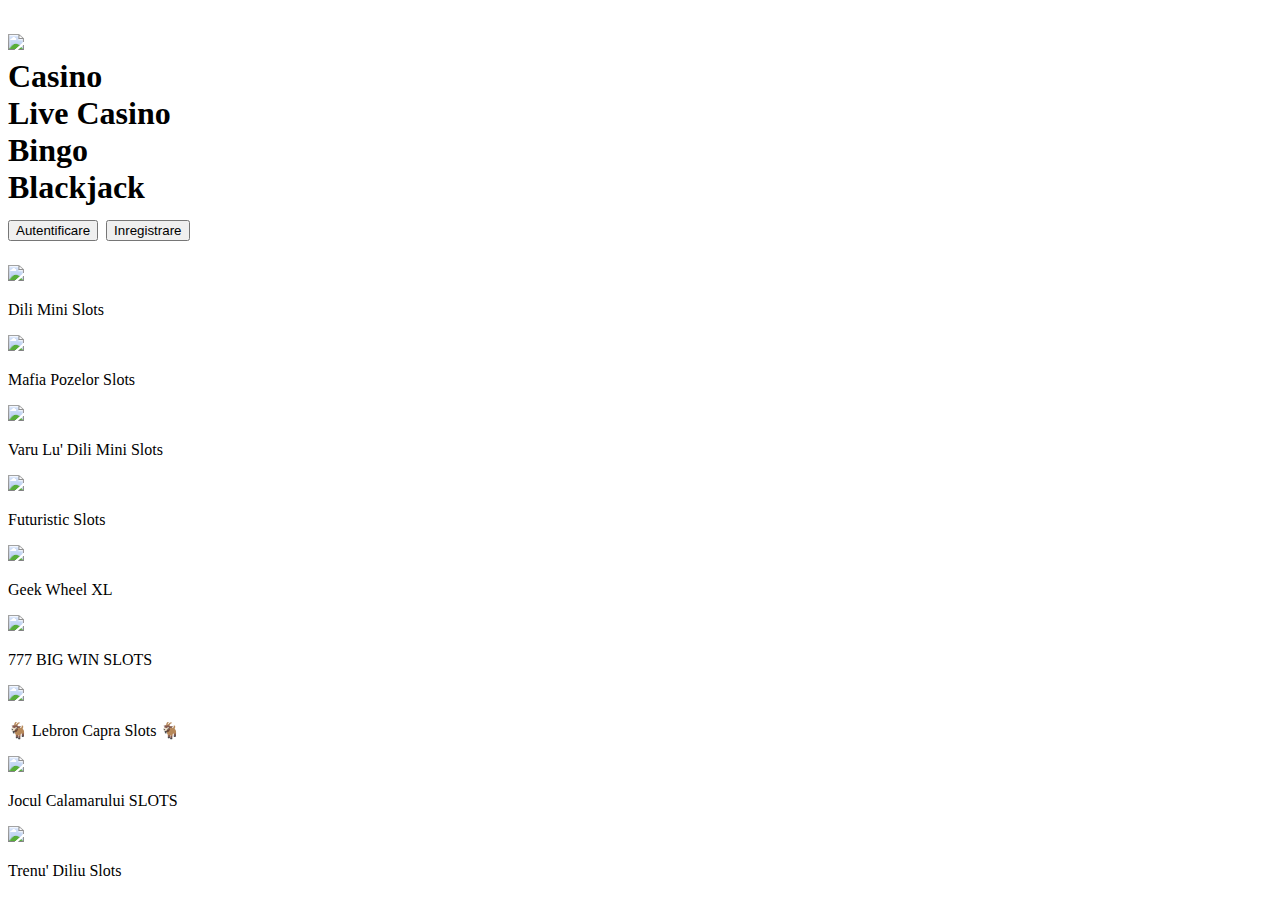
==== docs/index.html @ 2e03c422 "Update index.html" ====
<!DOCTYPE html>
<html>
    <head>
        <meta name="viewport" content="width=device-width, initial-scale=1.0">
        <link rel="shortcut icon" href="static/images/LogoFav.png"/>
        <link rel="preconnect" href="https://fonts.googleapis.com">
        <link rel="preconnect" href="https://fonts.gstatic.com" crossorigin>
        <link href="https://fonts.googleapis.com/css2?family=Bona+Nova+SC:ital,wght@0,400;0,700;1,400&display=swap" rel="stylesheet">
        <link rel="stylesheet" href="static/css/MainPage.css">
        <title>
            Vlam Casino
        </title>
    </head>

    <body>
        <div class="Main">
        <h1>
            <div class="header">
                <img src="static/images/VlamCasinoLogo.png" class="logo">
                <div class="mid"> 
                    <a><div class="text textsus">Casino</div></a>
                    <div class="text textsus">Live Casino</div>
                    <div class="text textsus">Bingo</div>
                    <div class="text textsus">Blackjack</div>
                </div>
                <div class="right">
                    <button class="autentificare"><h class="autentificaretxt">Autentificare</h></button>
                    <button class="inregistrare">Inregistrare</button>
                </div>
            </div>
        </h1>
        <div class="jocuri">
            <div class="coloanajocuri">
                <div class="joc">
                    <a href="vladmrt.github.io/DiliMiniSlots"><img src="static/images/Dili Mini Slots Thumb.jpg" class="imaginejoc"></a>
                    <p class="text">Dili Mini Slots</p>
                </div>
                <div class="joc">
                    <img src="static/images/Mafia Pozelor Slots Thumb.webp" class="imaginejoc">
                    <p class="text">Mafia Pozelor Slots</p>
                </div>
                <div class="joc">
                    <img src="static/images/Varu Lu' Dili Mini Slots Thumb.jpg" class="imaginejoc">
                    <p class="text">Varu Lu' Dili Mini Slots</p>
                </div>
            </div>
            <div class="coloanajocuri">
                <div class="joc">
                    <img src="static/images/Futuristic Slots Thumb.webp" class="imaginejoc">
                    <p class="text">Futuristic Slots</p>
                </div>
                <div class="joc">
                    <a href="https://vladmrt.github.io/GeekWheel"><img src="static/images/Geek Wheel XL.png" class="imaginejoc"></a>
                    <p class="text">Geek Wheel XL</p>
                </div>
                <div class="joc">
                    <img src="static/images/777 BIG WIN SLOTS Thumb.jpg" class="imaginejoc">
                    <p class="text">777 BIG WIN SLOTS</p>
                </div>
            </div>
            <div class="coloanajocuri">
                <div class="joc">
                    <img src="static/images/Lebron Capra Slots Thumb.avif" class="imaginejoc">
                    <p class="text">🐐 Lebron Capra Slots 🐐</p>
                </div>
                <div class="joc">
                    <a href="https://vladmrt.github.io/JoculCalamarului"><img src="static/images/Jocul Calamarului SLOTS Thumb.jpg" class="imaginejoc"></a>
                    <p class="text">Jocul Calamarului SLOTS</p>
                </div>
                <div class="joc">
                    <img src="static/images/Trenu' Diliu Slots Thumb.jpg" class="imaginejoc">
                    <p class="text">Trenu' Diliu Slots</p>
                </div>
            </div>
        </div>
    </body>
</html>
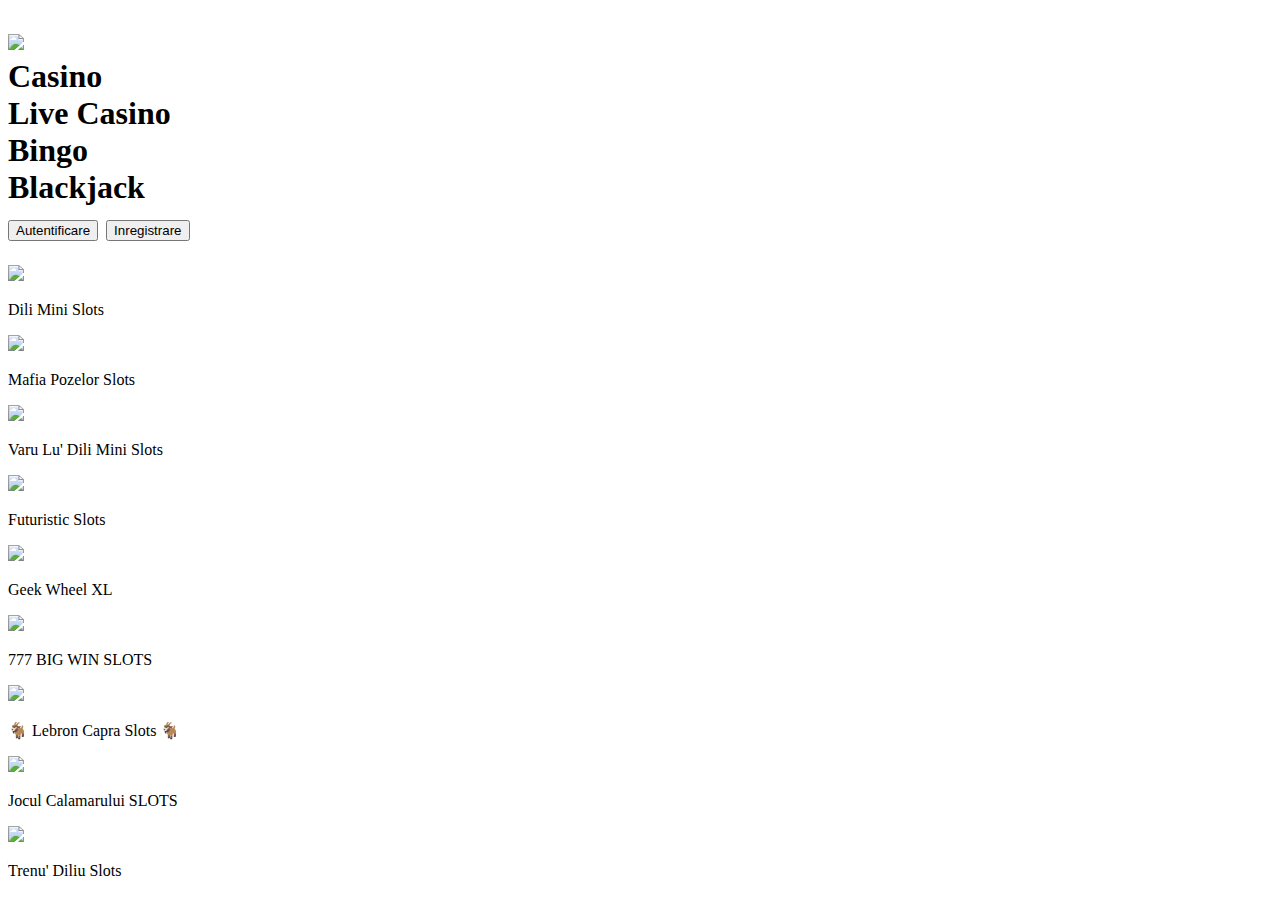
==== commit 7f7b325c: "Update index.html" ====
--- a/docs/index.html
+++ b/docs/index.html
@@ -32,7 +32,7 @@
         <div class="jocuri">
             <div class="coloanajocuri">
                 <div class="joc">
-                    <a href="vladmrt.github.io/DiliMiniSlots"><img src="static/images/Dili Mini Slots Thumb.jpg" class="imaginejoc"></a>
+                    <a href="docs/DiliMiniSlots"><img src="static/images/Dili Mini Slots Thumb.jpg" class="imaginejoc"></a>
                     <p class="text">Dili Mini Slots</p>
                 </div>
                 <div class="joc">
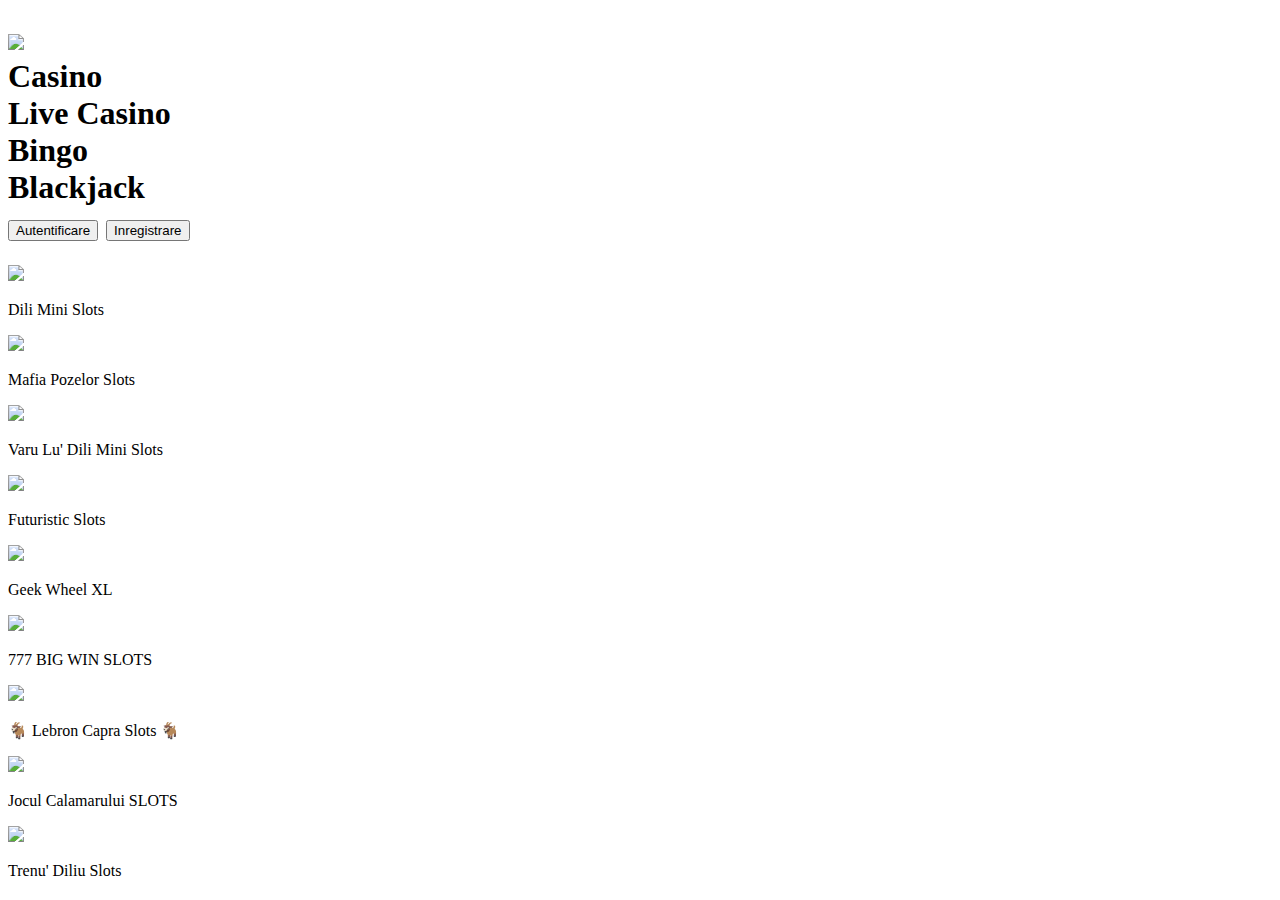
==== commit 958bae87: "Update index.html" ====
--- a/docs/index.html
+++ b/docs/index.html
@@ -32,7 +32,7 @@
         <div class="jocuri">
             <div class="coloanajocuri">
                 <div class="joc">
-                    <a href="docs/DiliMiniSlots"><img src="static/images/Dili Mini Slots Thumb.jpg" class="imaginejoc"></a>
+                    <a href="https://vladmrt.github.io/DiliMiniSlots"><img src="static/images/Dili Mini Slots Thumb.jpg" class="imaginejoc"></a>
                     <p class="text">Dili Mini Slots</p>
                 </div>
                 <div class="joc">
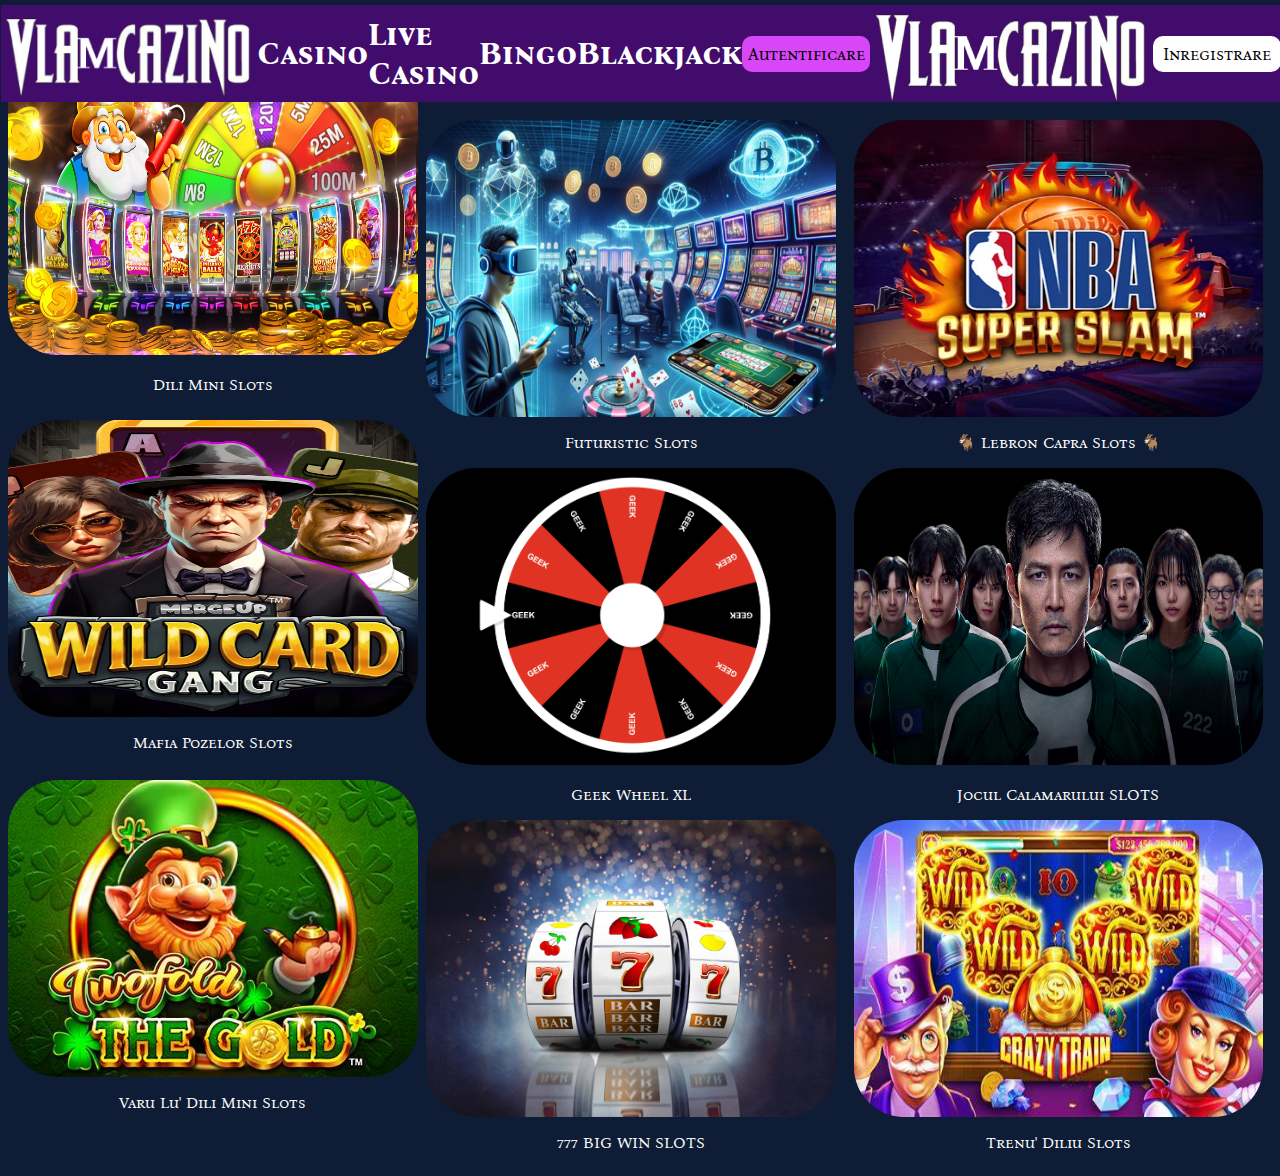
==== commit 7ece1d8e: "Update index.html" ====
--- a/docs/index.html
+++ b/docs/index.html
@@ -25,12 +25,13 @@
                 </div>
                 <div class="right">
                     <button class="autentificare"><h class="autentificaretxt">Autentificare</h></button>
+                    <img src="static/images/VlamCasinoLogo.png" class="logo1">
                     <button class="inregistrare">Inregistrare</button>
                 </div>
             </div>
         </h1>
         <div class="jocuri">
-            <div class="coloanajocuri">
+            <div class="coloanajocuri1">
                 <div class="joc">
                     <a href="https://vladmrt.github.io/DiliMiniSlots"><img src="static/images/Dili Mini Slots Thumb.jpg" class="imaginejoc"></a>
                     <p class="text">Dili Mini Slots</p>
--- a/docs/static/css/MainPage.css
+++ b/docs/static/css/MainPage.css
@@ -0,0 +1,154 @@
+a:link{
+    color:rgba(255, 255, 255, 0);
+  }
+  a:visited{
+    color:rgba(0, 0, 0, 0);
+  }
+  a:hover{
+    color:rgba(0, 0, 0, 0);
+  }
+  a:focus{
+    color:rgba(255, 255, 255, 0);
+  }
+  a:active{
+    color:rgba(255, 255, 255, 0);
+  }
+nova-sc-regular {
+    font-family: "Bona Nova SC", serif;
+    font-weight: 400;
+    font-style: normal;
+  }
+  
+  .bona-nova-sc-bold {
+    font-family: "Bona Nova SC", serif;
+    font-weight: 700;
+    font-style: normal;
+  }
+  
+  .bona-nova-sc-regular-italic {
+    font-family: "Bona Nova SC", serif;
+    font-weight: 400;
+    font-style: italic;
+  }
+body{
+    background-color: rgb(14, 29, 53);
+}
+.text{
+    color:white;
+    font-family: "Bona Nova SC", serif;
+}
+.textsus{
+    font-size:2.5vw;
+    animation-duration: 1s;
+}
+.textsus:hover{
+    cursor: pointer;
+    color: rgba(255, 255, 255, 0.847);
+}
+h1{
+    background-color: #410c6c;
+    position: fixed;
+    width:100vw;
+    margin-top: -15px;
+    margin-left: -7px;;
+}
+.header{
+    display: flex;
+    flex:1;
+    align-items: center;
+
+}
+.logo{
+    width:20%;
+    height:20%;
+    animation-duration: 1s;
+}
+.logo:hover{
+    opacity:0.9;
+    cursor: pointer;
+}
+.mid{
+    display:flex;
+    flex:2;
+    flex-direction: row;
+    justify-content: center;
+    justify-content: space-evenly;
+    align-items: center;
+}
+.right{
+    display: flex;
+    flex:1;
+    flex-direction: row;
+    justify-content: center;
+    justify-content: space-evenly;
+    align-items: center;
+}
+.autentificare{
+    font-family: "Bona Nova SC", serif;
+    height:4vh;
+    width:10vw;
+    border-radius: 10px;
+    background-color: rgb(215, 71, 247);
+    border: 0px;
+    font-size: 1.3vw;
+    animation-duration: 0.6s;
+}
+
+.autentificare:hover{
+    cursor: pointer;
+    opacity:0.9;
+}
+.inregistrare{
+    font-family: "Bona Nova SC", serif;
+    font-size: 1.3vw;
+    height:4vh;
+    width:10vw;
+    border-radius: 10px;
+    background-color: white;
+    border: 0px;
+    animation-duration: 0.6s;
+    
+}
+.inregistrare:hover{
+    cursor: pointer;
+    opacity:0.9;
+}
+.jocuri{
+    margin-top: 20px;
+    display: flex;
+    flex-direction: row;
+    justify-content: center;
+    justify-content: space-evenly;
+    align-items: center;
+}
+.joc{
+
+    display:flex;
+    flex:1;
+    flex-direction: column;
+    align-items: center;
+    justify-content: center;
+    width:32vw;
+    height:40vh;
+    border-radius: 200px;
+}
+.imaginejoc{
+    width:32vw;
+    height:33vh;
+    border-radius: 50px;
+}
+
+
+.coloanajocuri{
+    margin-top: 100px;
+    display: flex;
+    flex:1;
+    flex-direction: column;
+    justify-content: center;
+    justify-content: space-evenly;
+    align-items: center;
+}
+.imaginejoc:hover{
+    cursor: pointer;
+    opacity:0.8;
+}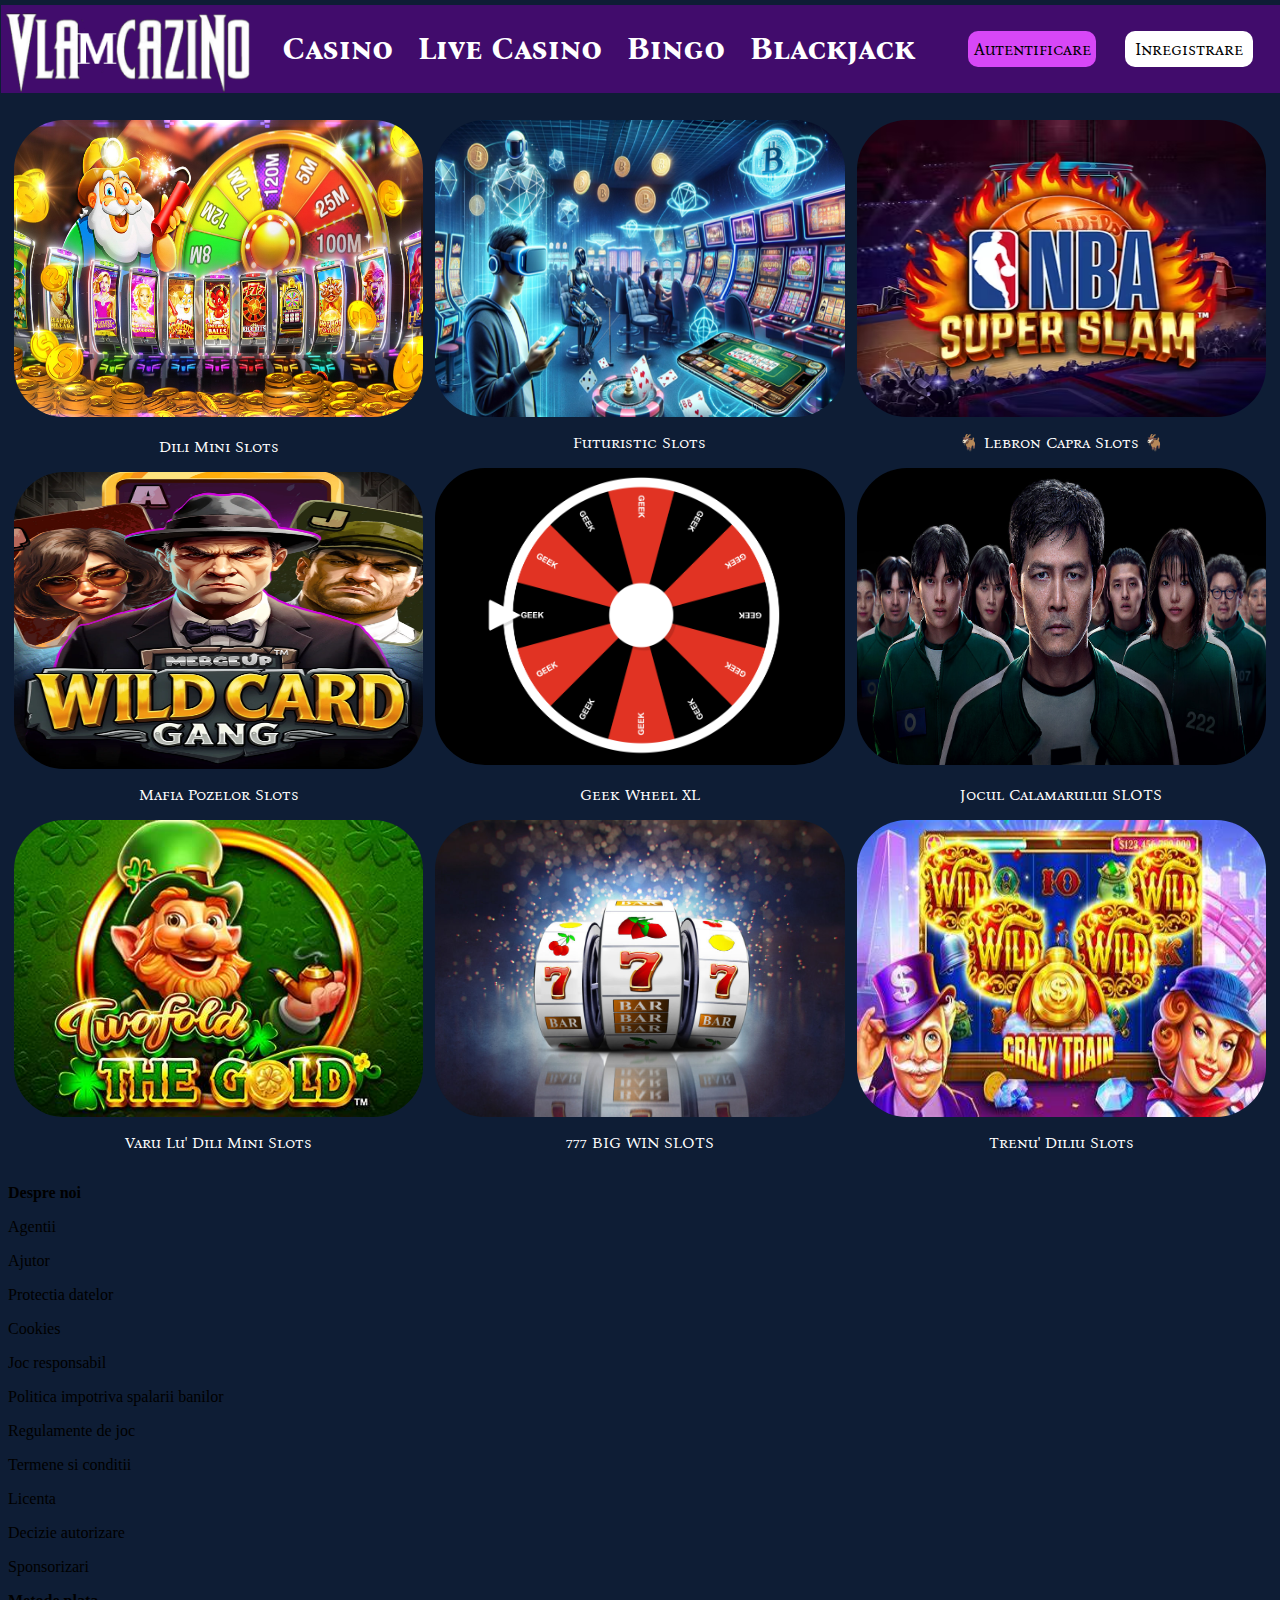
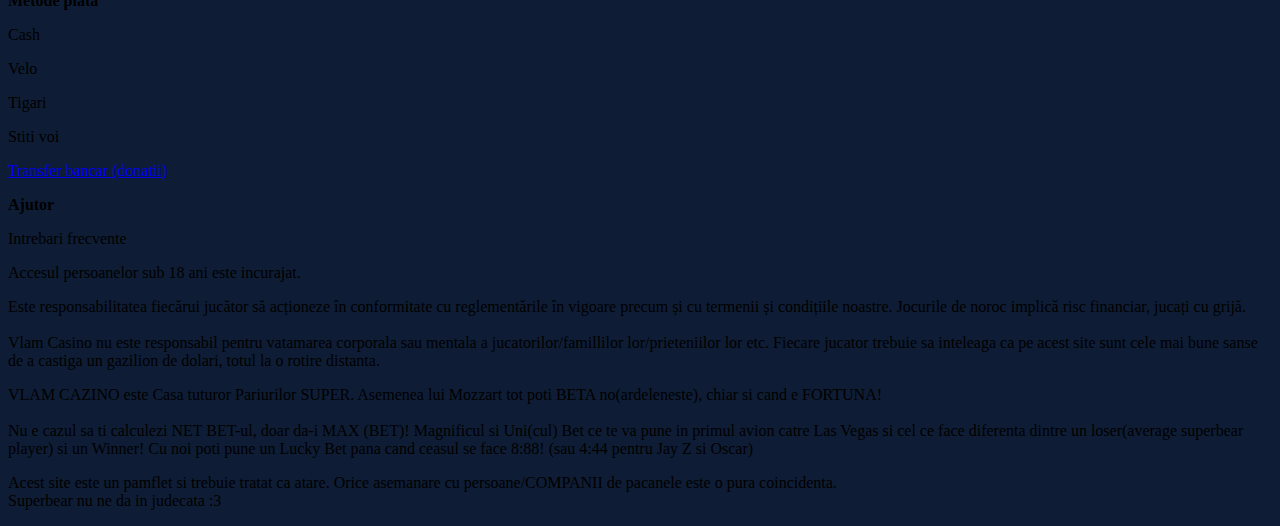
==== commit 13bb01b6: "Update index.html" ====
--- a/docs/index.html
+++ b/docs/index.html
@@ -7,6 +7,9 @@
         <link rel="preconnect" href="https://fonts.gstatic.com" crossorigin>
         <link href="https://fonts.googleapis.com/css2?family=Bona+Nova+SC:ital,wght@0,400;0,700;1,400&display=swap" rel="stylesheet">
         <link rel="stylesheet" href="static/css/MainPage.css">
+        <link rel="preconnect" href="https://fonts.googleapis.com">
+<link rel="preconnect" href="https://fonts.gstatic.com" crossorigin>
+<link href="https://fonts.googleapis.com/css2?family=Oswald:wght@200..700&family=Public+Sans:ital,wght@0,100..900;1,100..900&display=swap" rel="stylesheet">
         <title>
             Vlam Casino
         </title>
@@ -74,5 +77,63 @@
                 </div>
             </div>
         </div>
+    <footer>
+        <div class="DivMareFooter">
+            <div class="DivParteaDeschisa">
+                <div class="DivSectiuneaDespre">
+                    <p class="TextDespre1"><b>Despre noi</b></p>
+                    <p class="TextDespre">Agentii</p>
+                    <p class="TextDespre">Ajutor</p>
+                    <p class="TextDespre">Protectia datelor</p>
+                    <p class="TextDespre">Cookies</p>
+                    <p class="TextDespre">Joc responsabil</p>
+                    <p class="TextDespre">Politica impotriva spalarii banilor</p>
+                    <p class="TextDespre">Regulamente de joc</p>
+                    <p class="TextDespre">Termene si conditii</p>
+                    <p class="TextDespre">Licenta</p>
+                    <p class="TextDespre">Decizie autorizare</p>
+                    <p class="TextDespre2">Sponsorizari</p>
+                </div>
+                <div class="DivSectiuneMetodePlata">
+                    <p class="TextMetodePlata1"><b>Metode plata</b></p>
+                    <p class="TextMetodePlata">Cash</p>
+                    <p class="TextMetodePlata">Velo</p>
+                    <p class="TextMetodePlata">Tigari</p>
+                    <p class="TextMetodePlata">Stiti voi</p>
+                    <a href="https://vladmrt.github.io/TransferBancar.html"><p class="TextMetodePlata">Transfer bancar (donatii)</p></a>
+                </div>
+                <div class="DivSectiuneAjutor">
+                    <p class="TextAjutor1"><b>Ajutor</b></p>
+                    <p class="TextAjutor">Intrebari frecvente</p>
+                </div>
+            </div>
+            <div class="DivParteaInchisa">
+                <p class="Text18Ani">Accesul persoanelor sub 18 ani este incurajat.</p>
+                <p class="Text18Ani">Este responsabilitatea fiecărui jucător să acționeze în conformitate cu reglementările în vigoare precum și cu termenii și condițiile noastre. 
+                    Jocurile de noroc implică risc financiar, jucați cu grijă.
+                    <br>
+                    <br>
+                    Vlam Casino nu este responsabil pentru vatamarea corporala sau mentala a jucatorilor/famillilor lor/prieteniilor lor etc. Fiecare jucator trebuie sa inteleaga ca pe acest site sunt cele mai bune sanse de a castiga un gazilion de dolari, totul la o rotire distanta.
+                </p>
+            </div>
+        </div>
+        <div class="DivFooterJos">
+            <p class="TextFooterJos1">
+                VLAM CAZINO este Casa tuturor Pariurilor SUPER. 
+                Asemenea lui Mozzart tot poti BETA no(ardeleneste), chiar si cand e FORTUNA! 
+                <br>
+                <br>
+                Nu e cazul sa ti calculezi NET BET-ul, doar da-i MAX (BET)!
+                Magnificul si Uni(cul) Bet ce te va pune in primul avion catre Las Vegas si cel ce face diferenta dintre un loser(average superbear player) si un Winner! Cu noi poti pune un Lucky Bet pana cand ceasul se face 8:88! (sau 4:44 pentru Jay Z si Oscar)
+            </p>
+            <p class="TextFooterJos">
+                Acest site este un pamflet si trebuie tratat ca atare. Orice asemanare cu persoane/COMPANII de pacanele este o pura coincidenta.
+                <br>
+                Superbear nu ne da in judecata :3
+            </p>
+        </div>
+
+        
+    </footer>
     </body>
 </html>
--- a/docs/static/css/MainPage.css
+++ b/docs/static/css/MainPage.css
@@ -1,34 +1,17 @@
-a:link{
+a:link:focus:active{
     color:rgba(255, 255, 255, 0);
   }
-  a:visited{
+  a:visited:hover{
     color:rgba(0, 0, 0, 0);
-  }
-  a:hover{
-    color:rgba(0, 0, 0, 0);
-  }
-  a:focus{
-    color:rgba(255, 255, 255, 0);
-  }
-  a:active{
-    color:rgba(255, 255, 255, 0);
   }
 nova-sc-regular {
     font-family: "Bona Nova SC", serif;
     font-weight: 400;
-    font-style: normal;
   }
   
   .bona-nova-sc-bold {
     font-family: "Bona Nova SC", serif;
     font-weight: 700;
-    font-style: normal;
-  }
-  
-  .bona-nova-sc-regular-italic {
-    font-family: "Bona Nova SC", serif;
-    font-weight: 400;
-    font-style: italic;
   }
 body{
     background-color: rgb(14, 29, 53);
@@ -48,7 +31,7 @@
 h1{
     background-color: #410c6c;
     position: fixed;
-    width:100vw;
+    width:100%;
     margin-top: -15px;
     margin-left: -7px;;
 }
@@ -139,7 +122,7 @@
 }
 
 
-.coloanajocuri{
+.coloanajocuri, .coloanajocuri1{
     margin-top: 100px;
     display: flex;
     flex:1;
@@ -151,4 +134,61 @@
 .imaginejoc:hover{
     cursor: pointer;
     opacity:0.8;
-}+}
+/* Optimizare pt telefon */
+@media (min-width: 1100px){
+    .logo1{
+        display: none;
+    }
+}
+@media (max-width: 768px) {
+    .header {
+        flex-direction: row;
+        text-align: center;
+        height:100px;
+    }
+.right {
+        flex-direction: row;
+    }
+    .autentificare, .inregistrare {
+        display: none;
+    }
+    .jocuri {
+        flex-direction: column;
+    }
+    .joc {
+        width: 90%;
+        height: auto;
+        border-radius: 30px;
+    }
+    .imaginejoc {
+        width: 100%;
+    }
+    .textsus {
+        font-size: 5vw;
+    }
+    .coloanajocuri{
+        margin-top: 0px;
+        display: flex;
+        flex:1;
+        flex-direction: column;
+        justify-content: center;
+        justify-content: space-evenly;
+        align-items: center;
+    }
+    .mid{
+        display: none;
+    }
+    .logo1{
+        width:60%;
+        height:50%;
+        animation-duration: 1s;
+    }
+    .logo1:hover{
+        opacity:0.9;
+        cursor: pointer;
+    }
+    .logo{
+        display: none;
+    }
+}
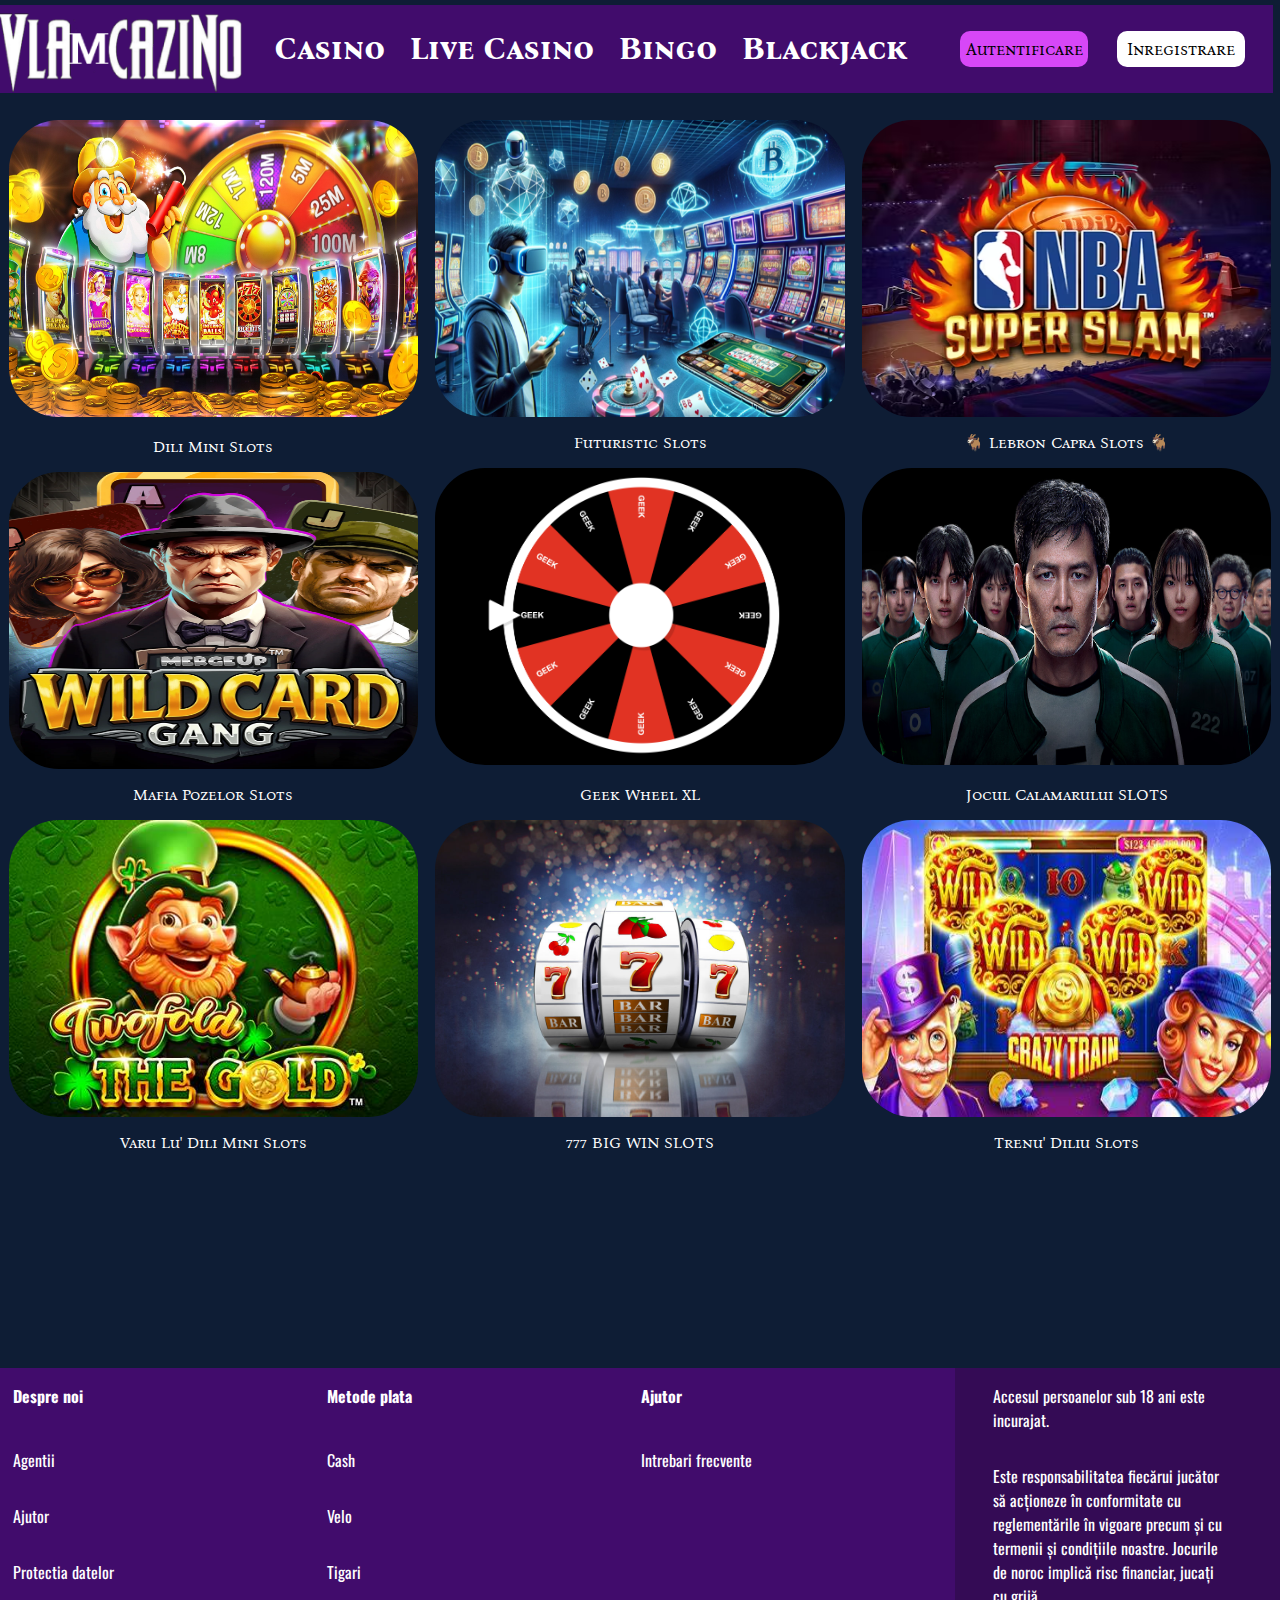
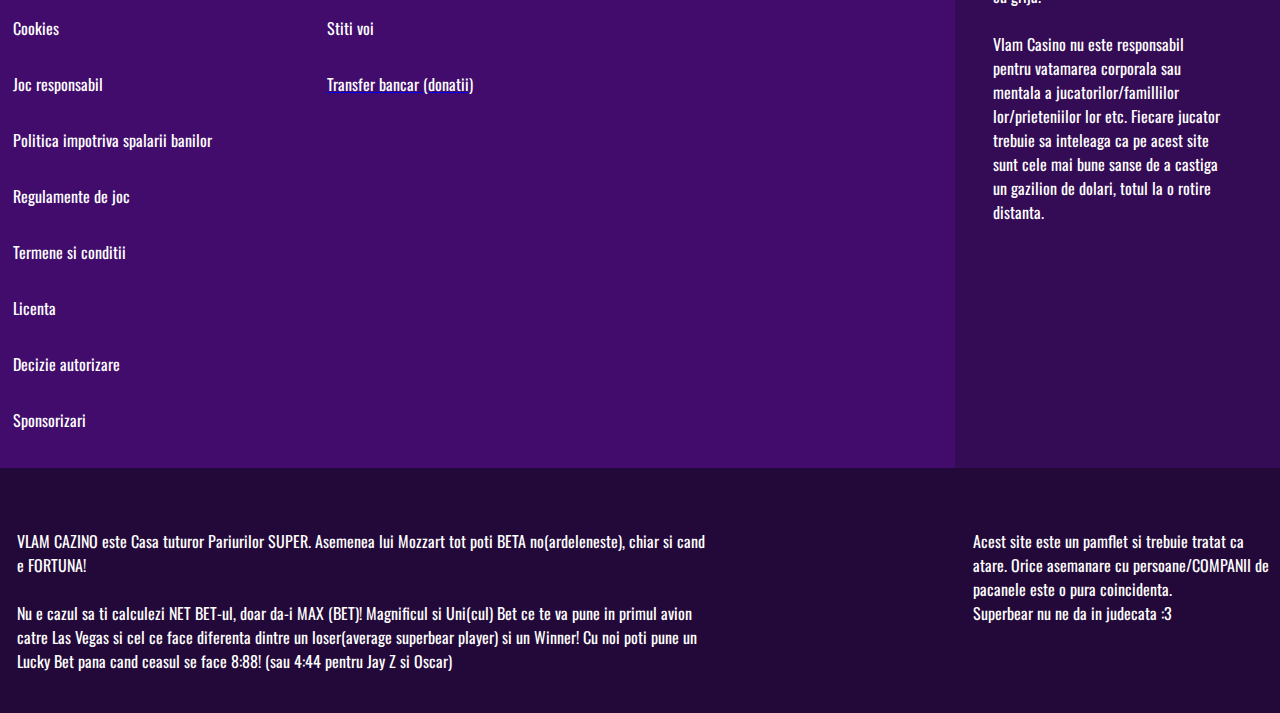
==== commit 7c0db046: "Update index.html" ====
--- a/docs/index.html
+++ b/docs/index.html
@@ -100,7 +100,7 @@
                     <p class="TextMetodePlata">Velo</p>
                     <p class="TextMetodePlata">Tigari</p>
                     <p class="TextMetodePlata">Stiti voi</p>
-                    <a href="https://vladmrt.github.io/TransferBancar.html"><p class="TextMetodePlata">Transfer bancar (donatii)</p></a>
+                    <a href="https://vladmrt.github.io/TransferBancar"><p class="TextMetodePlata">Transfer bancar (donatii)</p></a>
                 </div>
                 <div class="DivSectiuneAjutor">
                     <p class="TextAjutor1"><b>Ajutor</b></p>
--- a/docs/static/css/MainPage.css
+++ b/docs/static/css/MainPage.css
@@ -1,8 +1,5 @@
-a:link:focus:active{
-    color:rgba(255, 255, 255, 0);
-  }
-  a:visited:hover{
-    color:rgba(0, 0, 0, 0);
+a:link:focus:active:visited:hover{
+    text-decoration: none;
   }
 nova-sc-regular {
     font-family: "Bona Nova SC", serif;
@@ -14,7 +11,17 @@
     font-weight: 700;
   }
 body{
+    overflow-x: hidden;
+    padding-left: 0px;
+    padding-right: 0px;
+    padding-top: 0px;
+    padding-bottom: 0px;
     background-color: rgb(14, 29, 53);
+}
+body, html {
+    margin: 0;
+    padding: 0;
+    width: 100%;
 }
 .text{
     color:white;
@@ -135,6 +142,94 @@
     cursor: pointer;
     opacity:0.8;
 }
+footer{
+    text-align: left;
+    align-items: center;
+    background-color: #410c6c;
+    height:900px;
+    width:100%;
+    position:relative;
+    margin-top: 200px;
+    padding-bottom: 0px;
+}
+/* Styling footer */
+.DivMareFooter{
+    display: flex;
+    flex-direction: row;
+    flex:1;
+    justify-items: space-between;
+}
+.DivParteaDeschisa{
+    display: flex;
+    flex-direction: row;
+    flex:1;
+}
+.DivSectiuneaDespre{
+    display: flex;
+    flex-direction: column;
+    flex:1;
+    padding-left: 1vw;
+}
+.DivSectiuneMetodePlata{
+    display: flex;
+    flex-direction: column;
+    flex:1;
+}
+.DivSectiuneAjutor{
+    display: flex;
+    flex-direction: column;
+    flex:1;
+}
+.DivParteaInchisa{
+    display: flex;
+    flex-direction: column;
+    flex:0.3;
+    background-color: #340b55;
+    padding-left: 3vw;
+}
+.DivFooterJos{
+    display: flex;
+    flex-direction: row;
+    flex:1;
+    padding-top: 5vh;
+    background-color: #230939;
+    height:200px;
+    width: 100%;
+    justify-content: space-between;
+}
+/*Text styling footer*/
+.TextDespre, .TextAjutor, .TextMetodePlata, .TextDespre1, .TextAjutor1, .TextMetodePlata1, .TextDespre2, .Text18Ani, .TextFooterJos1, .TextFooterJos{
+    color:white;
+    font-family: 'Courier New', Courier, monospace;
+    size:2vw;
+    font-family: "Oswald", serif;
+    font-optical-sizing: auto;
+}
+.TextDespre1, .TextAjutor1, .TextMetodePlata1{
+    margin-bottom: 2.7vh;
+}
+.TextDespre{
+
+}
+.TextDespre2{
+    margin-bottom: 4vh;
+}
+.TextAjutor{
+
+}
+.TextMetodePlata{
+
+}
+.Text18Ani{
+    width:18vw;
+}
+.TextFooterJos1{
+    width:54vw;
+    padding-left: 1.3vw;
+}
+.TextFooterJos{
+    width: 24vw;
+}
 /* Optimizare pt telefon */
 @media (min-width: 1100px){
     .logo1{
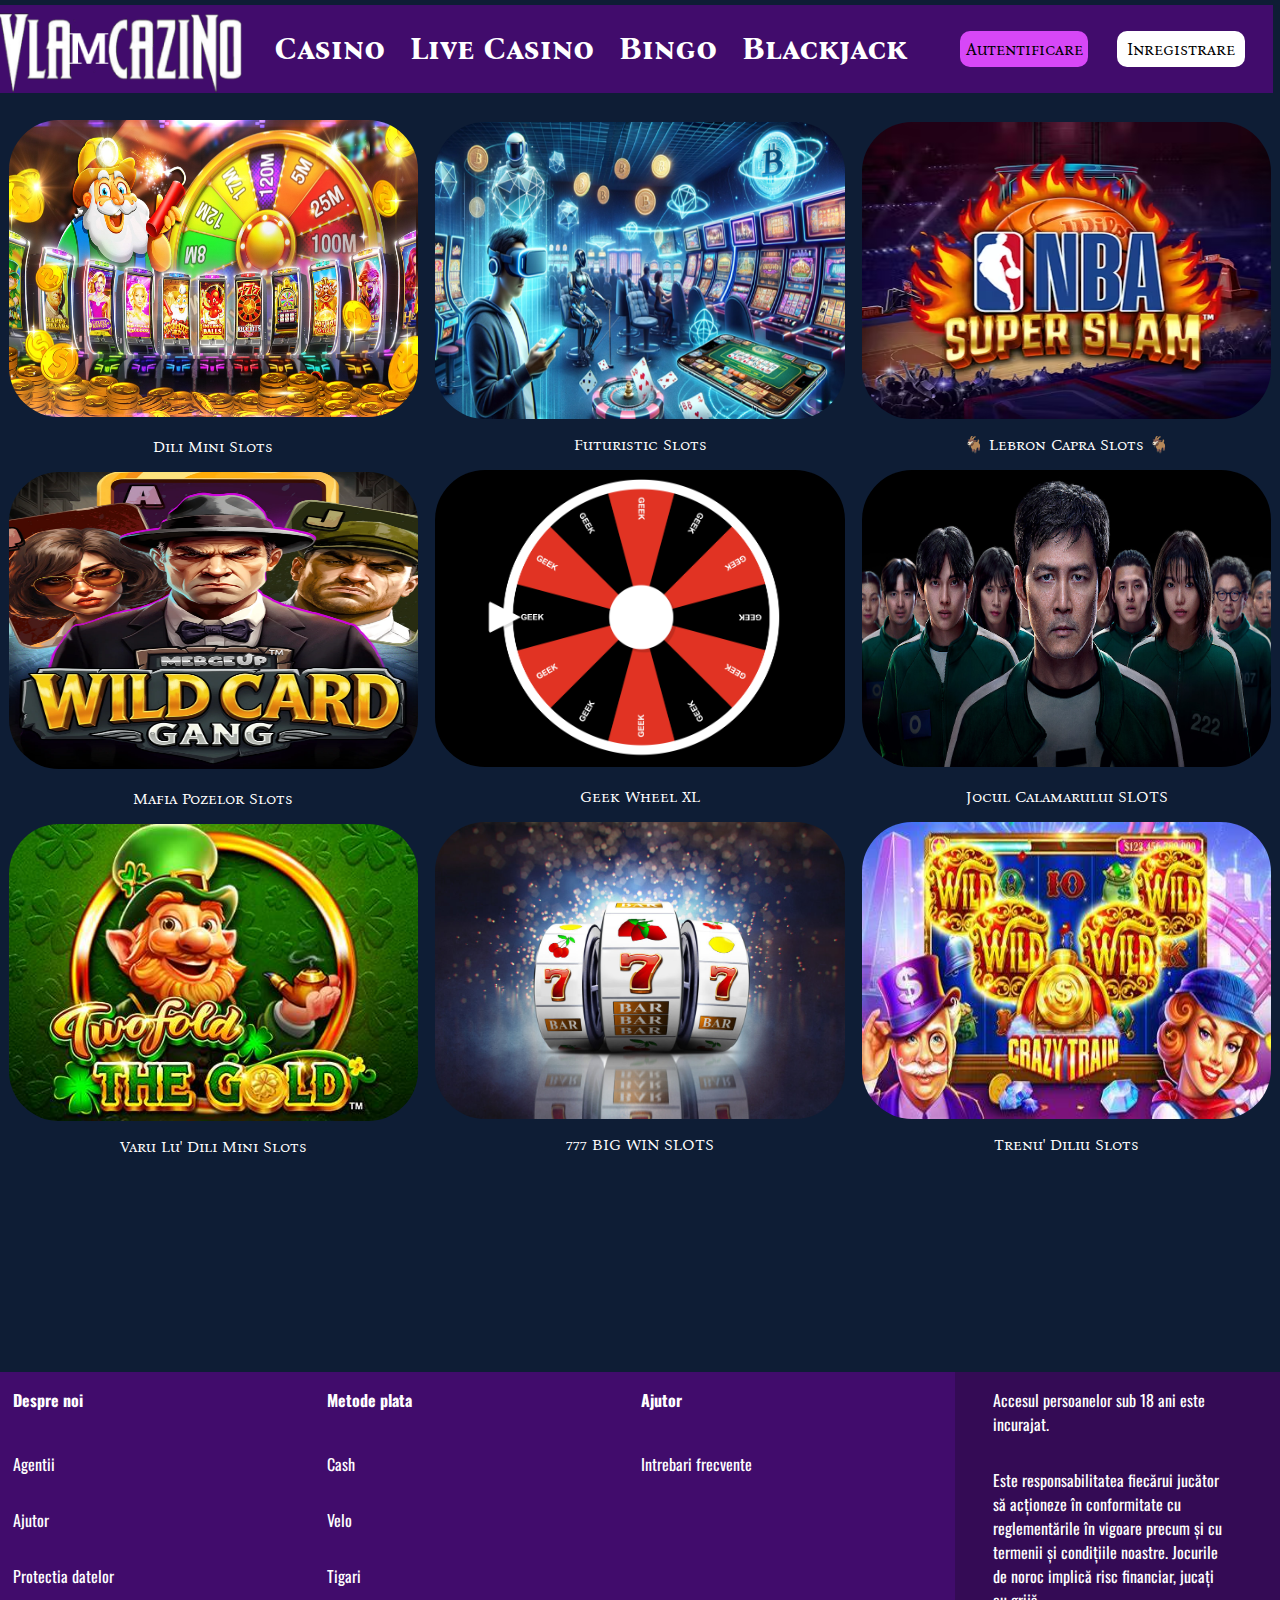
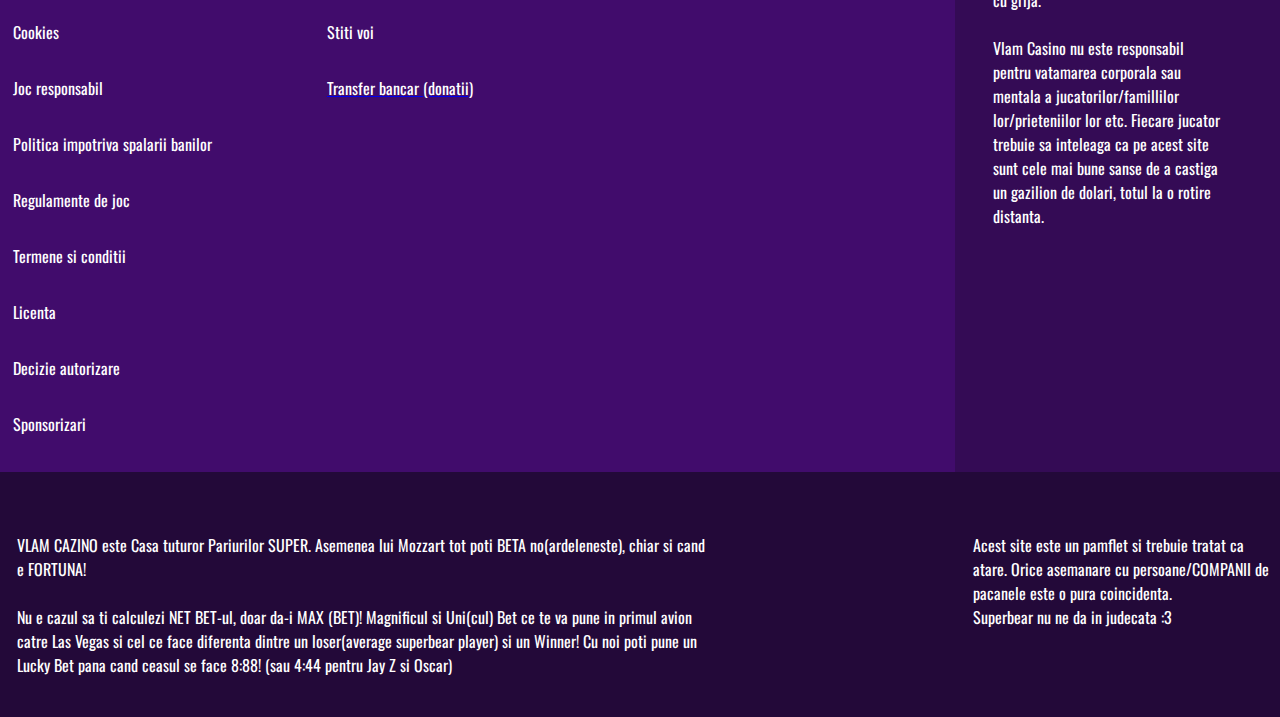
==== commit aa212d10: "MAFIAPOZELORLIVERIGHTNOW" ====
--- a/docs/index.html
+++ b/docs/index.html
@@ -40,7 +40,7 @@
                     <p class="text">Dili Mini Slots</p>
                 </div>
                 <div class="joc">
-                    <img src="static/images/Mafia Pozelor Slots Thumb.webp" class="imaginejoc">
+                    <a href="https://vladmrt.github.io/MafiaPozelorSlots"><img src="static/images/Mafia Pozelor Slots Thumb.webp" class="imaginejoc"></a>
                     <p class="text">Mafia Pozelor Slots</p>
                 </div>
                 <div class="joc">
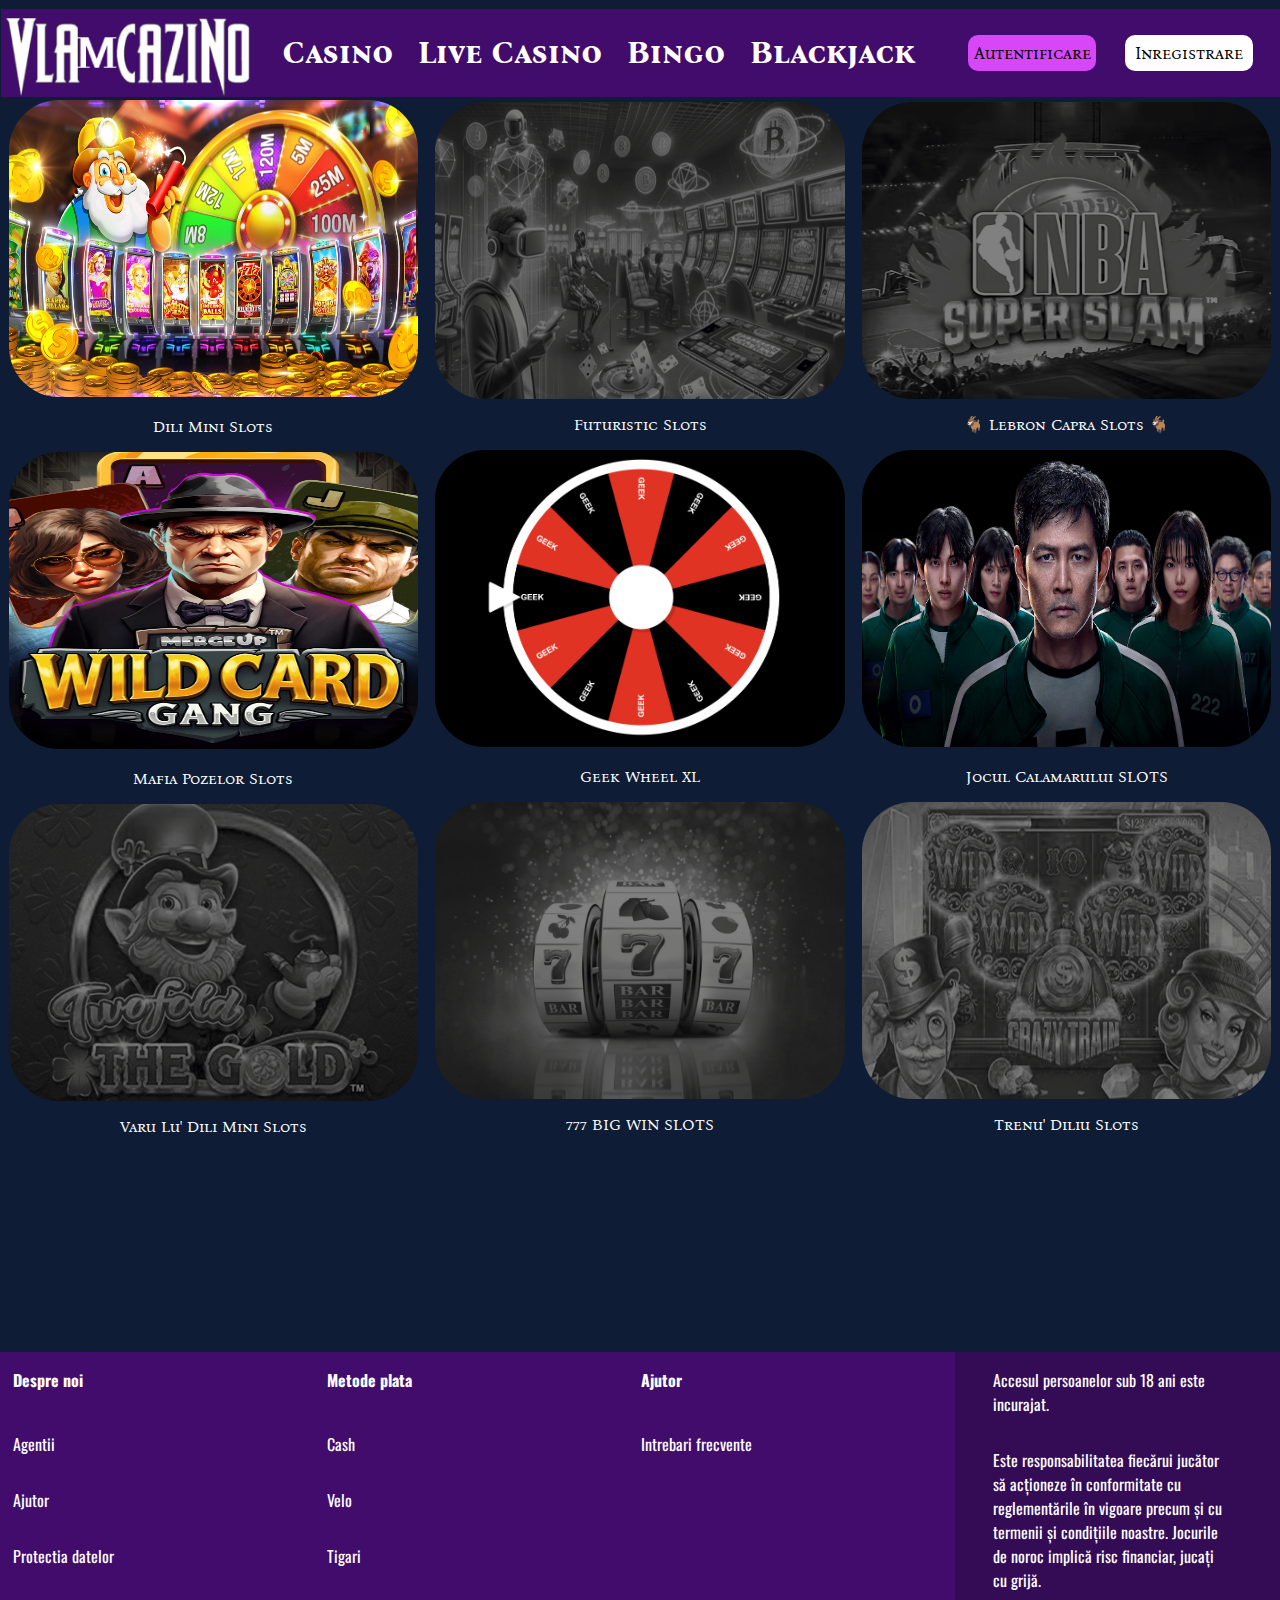
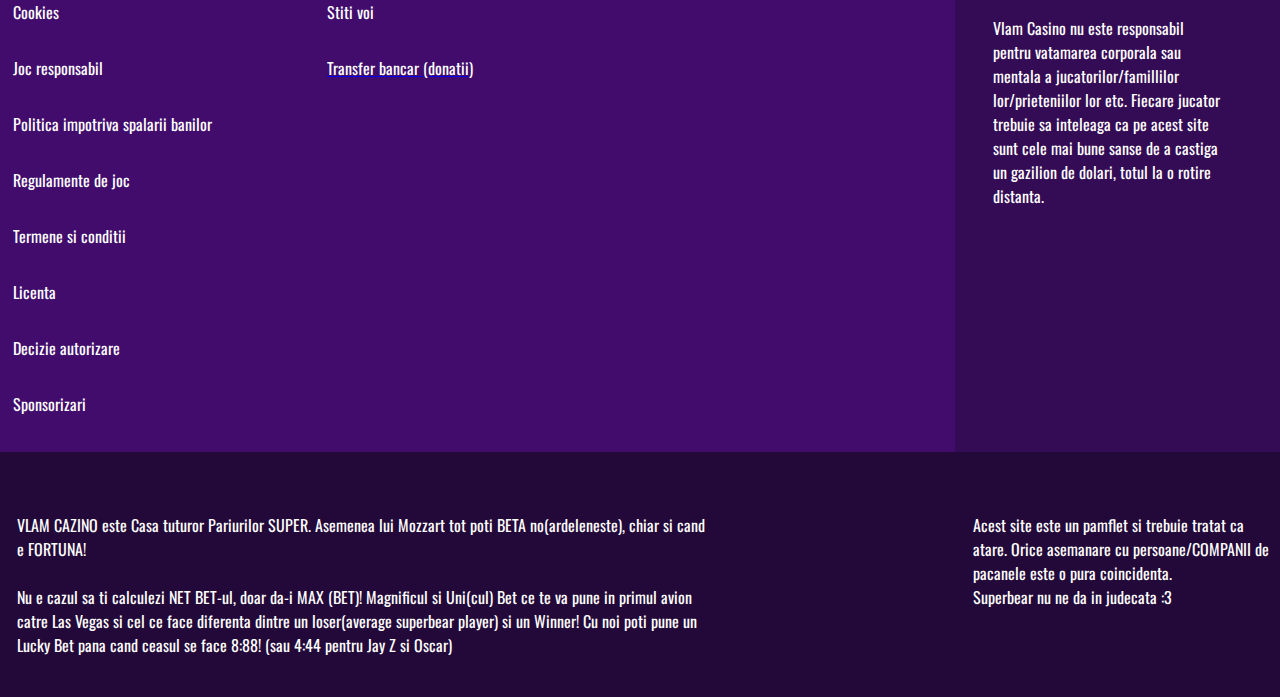
==== commit 0468563b: "Update index.html" ====
--- a/docs/index.html
+++ b/docs/index.html
@@ -44,13 +44,13 @@
                     <p class="text">Mafia Pozelor Slots</p>
                 </div>
                 <div class="joc">
-                    <img src="static/images/Varu Lu' Dili Mini Slots Thumb.jpg" class="imaginejoc">
+                    <img src="static/images/Varu Lu' Dili Mini Slots Thumb uc.png" class="imaginejoc">
                     <p class="text">Varu Lu' Dili Mini Slots</p>
                 </div>
             </div>
             <div class="coloanajocuri">
                 <div class="joc">
-                    <img src="static/images/Futuristic Slots Thumb.webp" class="imaginejoc">
+                    <img src="static/images/Futuristic Slots Thumb uc.png" class="imaginejoc">
                     <p class="text">Futuristic Slots</p>
                 </div>
                 <div class="joc">
@@ -58,13 +58,13 @@
                     <p class="text">Geek Wheel XL</p>
                 </div>
                 <div class="joc">
-                    <img src="static/images/777 BIG WIN SLOTS Thumb.jpg" class="imaginejoc">
+                    <img src="static/images/777 BIG WIN SLOTS Thumb uc.png" class="imaginejoc">
                     <p class="text">777 BIG WIN SLOTS</p>
                 </div>
             </div>
             <div class="coloanajocuri">
                 <div class="joc">
-                    <img src="static/images/Lebron Capra Slots Thumb.avif" class="imaginejoc">
+                    <img src="static/images/Lebron Capra Slots Thumb uc.png" class="imaginejoc">
                     <p class="text">🐐 Lebron Capra Slots 🐐</p>
                 </div>
                 <div class="joc">
@@ -72,7 +72,7 @@
                     <p class="text">Jocul Calamarului SLOTS</p>
                 </div>
                 <div class="joc">
-                    <img src="static/images/Trenu' Diliu Slots Thumb.jpg" class="imaginejoc">
+                    <img src="static/images/Trenu' Diliu Slots Thumb uc.png" class="imaginejoc">
                     <p class="text">Trenu' Diliu Slots</p>
                 </div>
             </div>
--- a/docs/static/css/MainPage.css
+++ b/docs/static/css/MainPage.css
@@ -41,12 +41,15 @@
     width:100%;
     margin-top: -15px;
     margin-left: -7px;;
+    z-index: 3;
+    margin-top: 1vh;
+    margin-left:0.1vw;
 }
 .header{
     display: flex;
     flex:1;
     align-items: center;
-
+    z-index: 10;
 }
 .logo{
     width:20%;
@@ -104,7 +107,6 @@
     opacity:0.9;
 }
 .jocuri{
-    margin-top: 20px;
     display: flex;
     flex-direction: row;
     justify-content: center;
@@ -121,6 +123,7 @@
     width:32vw;
     height:40vh;
     border-radius: 200px;
+    z-index: 2;
 }
 .imaginejoc{
     width:32vw;
@@ -200,7 +203,6 @@
 /*Text styling footer*/
 .TextDespre, .TextAjutor, .TextMetodePlata, .TextDespre1, .TextAjutor1, .TextMetodePlata1, .TextDespre2, .Text18Ani, .TextFooterJos1, .TextFooterJos{
     color:white;
-    font-family: 'Courier New', Courier, monospace;
     size:2vw;
     font-family: "Oswald", serif;
     font-optical-sizing: auto;
@@ -208,17 +210,8 @@
 .TextDespre1, .TextAjutor1, .TextMetodePlata1{
     margin-bottom: 2.7vh;
 }
-.TextDespre{
-
-}
 .TextDespre2{
     margin-bottom: 4vh;
-}
-.TextAjutor{
-
-}
-.TextMetodePlata{
-
 }
 .Text18Ani{
     width:18vw;
@@ -231,12 +224,41 @@
     width: 24vw;
 }
 /* Optimizare pt telefon */
-@media (min-width: 1100px){
+@media (min-width: 800px){
     .logo1{
         display: none;
     }
 }
 @media (max-width: 768px) {
+.DivFooterJos, .DivMareFooter, .DivParteaDeschisa{
+flex-direction: column;
+}
+footer{
+    height:2000px;
+}
+ .TextAjutor1, .TextMetodePlata1{
+    margin-top:40px;
+    margin-bottom: 20px;
+}
+.DivParteaInchisa{
+    height:1000px;
+    width:100%;
+}
+.Text18Ani{
+    width:400px;
+}
+.TextDespre1{
+    margin-bottom: 20px;
+}
+.TextFooterJos1{
+    margin-bottom: 20px;
+}
+.DivFooterJos{
+    height:700px;
+}
+.TextFooterJos, .TextFooterJos1, .TextMetodePlata1{
+    width: 400px;
+}
     .header {
         flex-direction: row;
         text-align: center;
@@ -286,4 +308,4 @@
     .logo{
         display: none;
     }
-}
+}